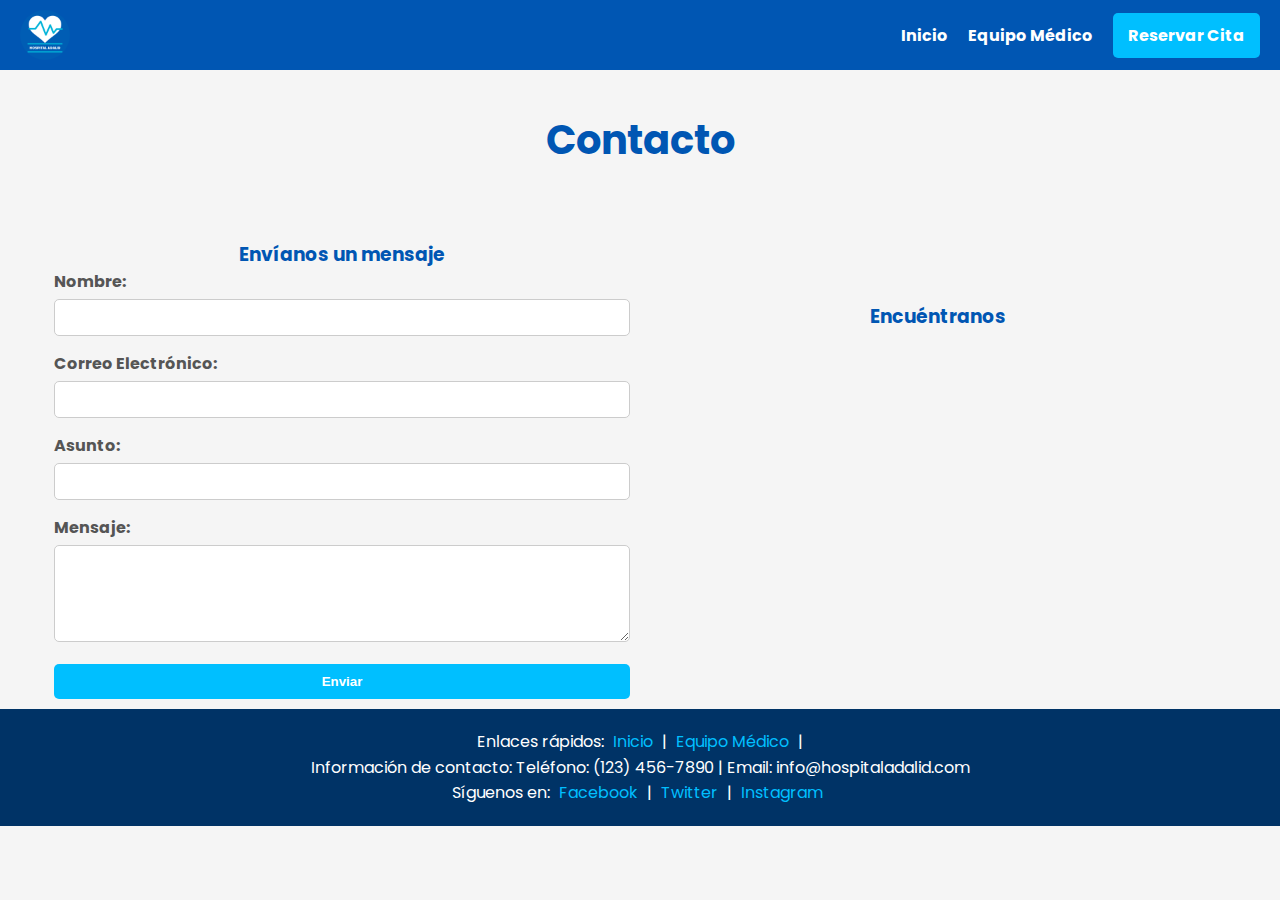
==== contact.html @ b369a5dc "Base tarea 2" ====
<!DOCTYPE html>
<html lang="es">
<head>
    <meta charset="UTF-8">
    <meta name="viewport" content="width=device-width, initial-scale=1.0">
    <title>Hospital Adalid - Contacto</title>
    <link href="https://fonts.googleapis.com/css2?family=Poppins:wght@400;700&display=swap" rel="stylesheet">
    <link rel="stylesheet" href="scss/main.css">
</head>
<body>
    <header class="header">
        <div class="header__container">
            <img src="img/logo.png" alt="Logotipo del hospital" class="header__logo">
            <nav class="header__nav">
                <ul class="header__nav-list">
                    <li class="header__nav-list-item">
                        <a href="index.html" class="header__nav-list-link" tabindex="0">Inicio</a>
                    </li>
                    <li class="header__nav-list-item">
                        <a href="team.html" class="header__nav-list-link" tabindex="0">Equipo Médico</a>
                    </li>
                    <li class="header__nav-list-item">
                        <a href="#" class="header__nav-list-link header__nav-list-link--highlight" tabindex="0">Reservar Cita</a>
                    </li>
                </ul>
            </nav>
        </div>
    </header>

    <main>
        <section class="welcome section" tabindex="0">
            <h1 class="welcome__title section__title">Contacto</h1>
        </section>

        <section class="contact-section section">
            <div class="contact-section__container">
                <div class="contact-section__form">
                    <h3 class="contact-section__form-title">Envíanos un mensaje</h3>
                    <form action="#" method="post" aria-label="Formulario de contacto">
                        <div class="form__fields">
                            <div class="form__group">
                                <label for="nombre" class="form__group-label">Nombre:</label>
                                <input type="text" id="nombre" name="nombre" required aria-required="true" class="form__group-input">
                            </div>
                            <div class="form__group">
                                <label for="email" class="form__group-label">Correo Electrónico:</label>
                                <input type="email" id="email" name="email" required aria-required="true" class="form__group-input">
                            </div>
                            <div class="form__group">
                                <label for="asunto" class="form__group-label">Asunto:</label>
                                <input type="text" id="asunto" name="asunto" required aria-required="true" class="form__group-input">
                            </div>
                            <div class="form__group form__group--full">
                                <label for="mensaje" class="form__group-label">Mensaje:</label>
                                <textarea id="mensaje" name="mensaje" rows="5" required aria-required="true" class="form__group-textarea"></textarea>
                            </div>
                        </div>
                        <button type="submit" class="form__button" aria-label="Enviar mensaje">Enviar</button>
                    </form>
                </div>

                <div class="contact-section__map">
                    <h3 class="contact-section__map-title">Encuéntranos</h3>
                    <iframe src="https://www.google.com/maps/embed?pb=!1m18!1m12!1m3!1d31207.366791036426!2d-73.06589054999999!3d-36.827016999999996!2m3!1f0!2f0!3f0!3m2!1i1024!2i768!4f13.1!3m3!1m2!1s0x9668af20bfefdd8b%3A0x7460ebc7a5cc6df1!2sConcepci%C3%B3n%2C%20Biob%C3%ADo%2C%20Chile!5e0!3m2!1ses-419!2sus!4v1698000000000!5m2!1ses-419!2sus" width="100%" height="300" style="border:0;" allowfullscreen="" loading="lazy" aria-label="Mapa de ubicación del hospital en Concepción"></iframe>
                </div>
            </div>
        </section>
    </main>

    <footer class="footer">
        <p class="footer__links">Enlaces rápidos:   
            <a href="index.html" tabindex="0">Inicio</a> |
            <a href="team.html" tabindex="0">Equipo Médico</a> |
        </p>
        <p>Información de contacto:
            Teléfono: (123) 456-7890 |
            Email: info@hospitaladalid.com
        </p>
        <p class="footer__links">Síguenos en:
            <a href="#" tabindex="0">Facebook</a> |
            <a href="#" tabindex="0">Twitter</a> |
            <a href="#" tabindex="0">Instagram</a>
        </p>
    </footer>
</body>
</html>
---- scss/main.css ----
body {
  font-family: "Poppins", sans-serif;
  color: #555;
  background-color: #f5f5f5;
}

h1, h2, h3, h4, h5, h6 {
  color: #0056B3;
}

p {
  line-height: 1.6;
}

*, *::before, *::after {
  margin: 0;
  padding: 0;
  box-sizing: border-box;
}

.button, .header__nav-list-link--highlight, .form__button {
  display: inline-block;
  padding: 10px 15px;
  border: none;
  border-radius: 5px;
  cursor: pointer;
  font-weight: bold;
  text-decoration: none;
}
.button--primary {
  background-color: #0056B3;
  color: #fff;
}
.button--primary:hover {
  background-color: #003d80;
}
.button--secondary, .header__nav-list-link--highlight {
  background-color: #00BFFF;
  color: #fff;
}
.button--secondary:hover, .header__nav-list-link--highlight:hover {
  background-color: #009ACD;
}
.button--submit {
  background-color: #009ACD;
  color: #fff;
}
.button--submit:hover {
  background-color: #00749a;
}
.button--highlight, .form__button {
  background-color: #00BFFF;
  color: #fff;
}
.button--highlight:hover, .form__button:hover {
  background-color: #009ACD;
}

.cards-container, .testimonials__cards, .services__cards {
  display: flex;
  flex-wrap: wrap;
  justify-content: space-between;
}

.card {
  background-color: #fff;
  border-radius: 5px;
  box-shadow: 0 4px 6px rgba(0, 86, 179, 0.2);
  overflow: hidden;
  text-align: center;
  margin: 10px;
  flex: 1 1 30%;
}
@media (max-width: 1024px) {
  .card {
    flex: 1 1 45%;
  }
}
@media (max-width: 768px) {
  .card {
    flex: 1 1 100%;
  }
}
.card__icon {
  width: 80px;
  height: 80px;
  margin: 10px auto;
  display: block;
}
.card__circle-image {
  width: 150px;
  height: 150px;
  margin: 10px auto;
  display: block;
  border-radius: 50%;
}
.card__content {
  padding: 10px;
}
.card__content-title {
  font-size: 1.5em;
  margin-bottom: 10px;
}
.card__content-subtitle {
  font-size: 1em;
  font-style: italic;
  color: #0056B3;
  margin-bottom: 10px;
}
.card__content-text {
  font-size: 1em;
  color: #555;
}

.form__group {
  margin-bottom: 15px;
}
.form__group-label {
  display: block;
  text-align: start;
  margin-bottom: 5px;
  font-weight: bold;
}
.form__group-input, .form__group-textarea {
  width: 100%;
  padding: 10px;
  border: 1px solid #ccc;
  border-radius: 5px;
  box-sizing: border-box;
}
.form__button {
  width: 100%;
}

.header {
  background-color: #0056B3;
  color: #fff;
}
.header__container {
  display: flex;
  justify-content: center;
  align-items: center;
  justify-content: space-between;
  padding: 10px 20px;
}
.header__logo {
  height: 50px;
  border-radius: 50%;
}
.header__nav-list {
  display: flex;
  justify-content: center;
  align-items: center;
  align-items: center;
  list-style: none;
}
.header__nav-list-item {
  margin-left: 20px;
}
.header__nav-list-link {
  color: #fff;
  font-weight: bold;
  text-decoration: none;
}
@media (max-width: 768px) {
  .header__container {
    flex-direction: column;
    align-items: center;
  }
  .header__nav {
    width: 100%;
  }
  .header__nav-list {
    flex-direction: column;
    align-items: center;
  }
  .header__nav-list-item {
    margin: 10px 0;
  }
}

.footer {
  background-color: #003366;
  color: #fff;
  padding: 20px;
  text-align: center;
}
.footer__links a {
  text-decoration: none;
  color: #00BFFF;
  margin: 0 5px;
}
.footer__links a:hover {
  text-decoration: underline;
}

.welcome {
  padding: 40px 20px;
  text-align: center;
  background-color: #f5f5f5;
}
.welcome__title {
  font-size: 2.5em;
  margin-bottom: 20px;
  color: #0056B3;
}
.welcome__text {
  font-size: 1.2em;
  color: #555;
}

.services {
  margin: 5px 5px 5px 5px;
}
.services__cards {
  flex-wrap: wrap;
}
.services__title {
  margin-left: 10px;
}

.testimonials {
  margin: 20px 5px 5px 5px;
}
.testimonials__cards {
  flex-wrap: wrap;
}
.testimonials__title {
  margin-left: 10px;
}

.team {
  padding: 40px 20px;
  text-align: center;
}
.team__cards {
  display: flex;
  justify-content: center;
  align-items: center;
  flex-wrap: wrap;
}

.contact-section {
  text-align: center;
}
.contact-section__container {
  display: flex;
  justify-content: center;
  align-items: center;
  flex-wrap: wrap;
}
.contact-section__form, .contact-section__map {
  width: 45%;
  margin: 10px;
}
@media (max-width: 1024px) {
  .contact-section__form, .contact-section__map {
    width: 100%;
  }
}/*# sourceMappingURL=main.css.map */
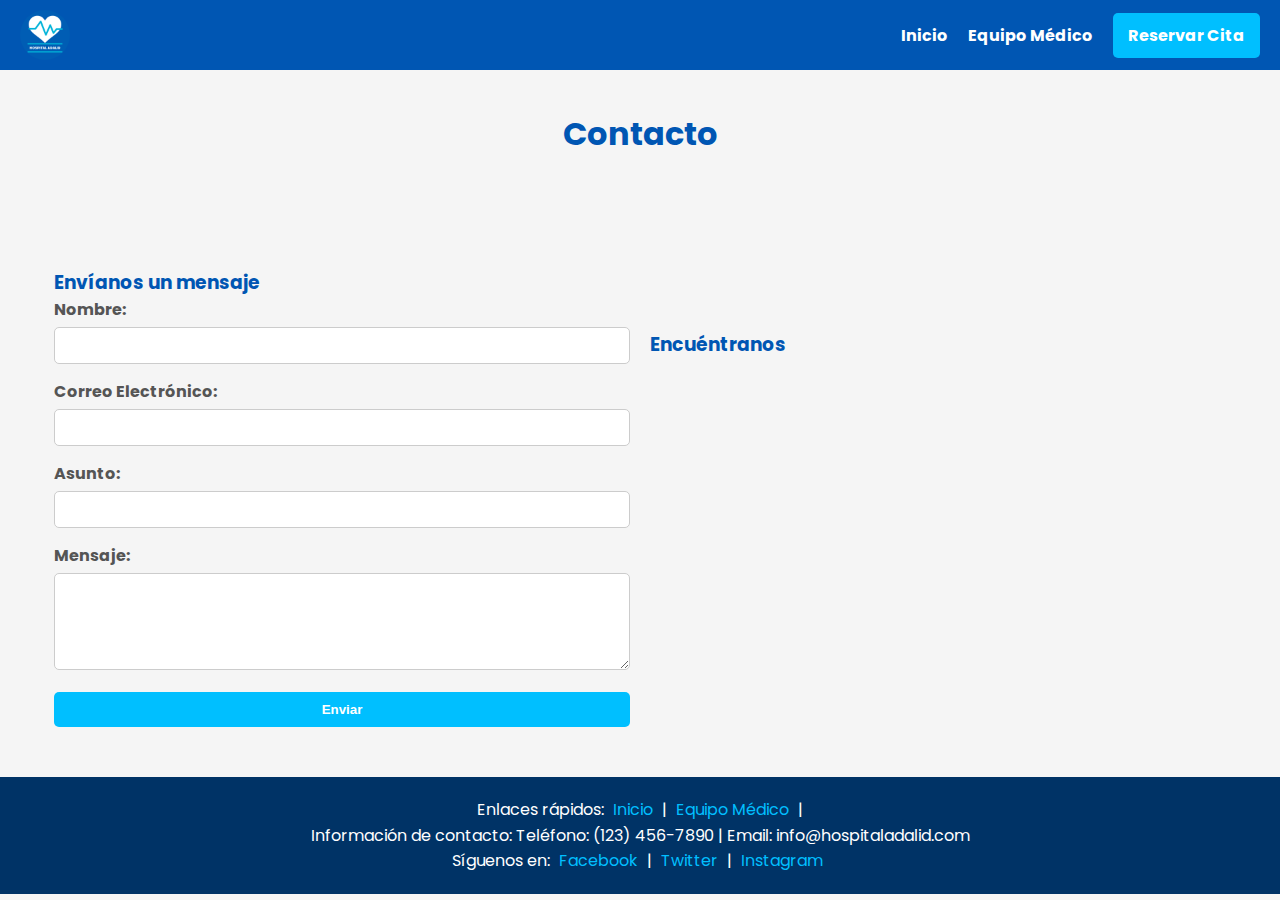
==== commit e3eb7061: "fix: se corrige redundancia de clases relacionadas con section" ====
--- a/contact.html
+++ b/contact.html
@@ -28,11 +28,11 @@
     </header>
 
     <main>
-        <section class="welcome section" tabindex="0">
-            <h1 class="welcome__title section__title">Contacto</h1>
+        <section class="section" tabindex="0">
+            <h1 class="section__title">Contacto</h1>
         </section>
 
-        <section class="contact-section section">
+        <section class="section">
             <div class="contact-section__container">
                 <div class="contact-section__form">
                     <h3 class="contact-section__form-title">Envíanos un mensaje</h3>
--- a/scss/main.css
+++ b/scss/main.css
@@ -18,7 +18,7 @@
   box-sizing: border-box;
 }
 
-.button, .header__nav-list-link--highlight, .form__button {
+.button, .form__button, .header__nav-list-link--highlight {
   display: inline-block;
   padding: 10px 15px;
   border: none;
@@ -112,6 +112,108 @@
   color: #555;
 }
 
+.section {
+  padding: 40px 0;
+}
+.section__title {
+  font-size: 2em;
+  margin-bottom: 20px;
+  text-align: center;
+  color: #0056B3;
+}
+@media (max-width: 768px) {
+  .section__title {
+    font-size: 1.75em;
+  }
+}
+.section__text {
+  font-size: 1em;
+  line-height: 1.6;
+  color: #555;
+  margin-bottom: 20px;
+  text-align: center;
+  max-width: 800px;
+  margin-left: auto;
+  margin-right: auto;
+}
+@media (max-width: 768px) {
+  .section__text {
+    padding: 0 10px;
+  }
+}
+.section__content {
+  max-width: 1200px;
+  margin: 0 auto;
+  padding: 0 10px;
+}
+@media (max-width: 768px) {
+  .section__content {
+    padding: 0 5px;
+  }
+}
+
+.header {
+  background-color: #0056B3;
+  color: #fff;
+}
+.header__container {
+  display: flex;
+  justify-content: center;
+  align-items: center;
+  justify-content: space-between;
+  padding: 10px 20px;
+}
+.header__logo {
+  height: 50px;
+  border-radius: 50%;
+}
+.header__nav-list {
+  display: flex;
+  justify-content: center;
+  align-items: center;
+  align-items: center;
+  list-style: none;
+}
+.header__nav-list-item {
+  margin-left: 20px;
+}
+.header__nav-list-link {
+  color: #fff;
+  font-weight: bold;
+  text-decoration: none;
+}
+@media (max-width: 768px) {
+  .header__container {
+    flex-direction: column;
+    align-items: center;
+  }
+  .header__nav {
+    width: 100%;
+  }
+  .header__nav-list {
+    flex-direction: column;
+    align-items: center;
+  }
+  .header__nav-list-item {
+    margin: 10px 0;
+  }
+}
+
+.footer {
+  background-color: #003366;
+  color: #fff;
+  padding: 20px;
+  text-align: center;
+}
+.footer__links a {
+  text-decoration: none;
+  color: #00BFFF;
+  margin: 0 5px;
+}
+.footer__links a:hover {
+  text-decoration: underline;
+}
+
 .form__group {
   margin-bottom: 15px;
 }
@@ -132,68 +234,6 @@
   width: 100%;
 }
 
-.header {
-  background-color: #0056B3;
-  color: #fff;
-}
-.header__container {
-  display: flex;
-  justify-content: center;
-  align-items: center;
-  justify-content: space-between;
-  padding: 10px 20px;
-}
-.header__logo {
-  height: 50px;
-  border-radius: 50%;
-}
-.header__nav-list {
-  display: flex;
-  justify-content: center;
-  align-items: center;
-  align-items: center;
-  list-style: none;
-}
-.header__nav-list-item {
-  margin-left: 20px;
-}
-.header__nav-list-link {
-  color: #fff;
-  font-weight: bold;
-  text-decoration: none;
-}
-@media (max-width: 768px) {
-  .header__container {
-    flex-direction: column;
-    align-items: center;
-  }
-  .header__nav {
-    width: 100%;
-  }
-  .header__nav-list {
-    flex-direction: column;
-    align-items: center;
-  }
-  .header__nav-list-item {
-    margin: 10px 0;
-  }
-}
-
-.footer {
-  background-color: #003366;
-  color: #fff;
-  padding: 20px;
-  text-align: center;
-}
-.footer__links a {
-  text-decoration: none;
-  color: #00BFFF;
-  margin: 0 5px;
-}
-.footer__links a:hover {
-  text-decoration: underline;
-}
-
 .welcome {
   padding: 40px 20px;
   text-align: center;
